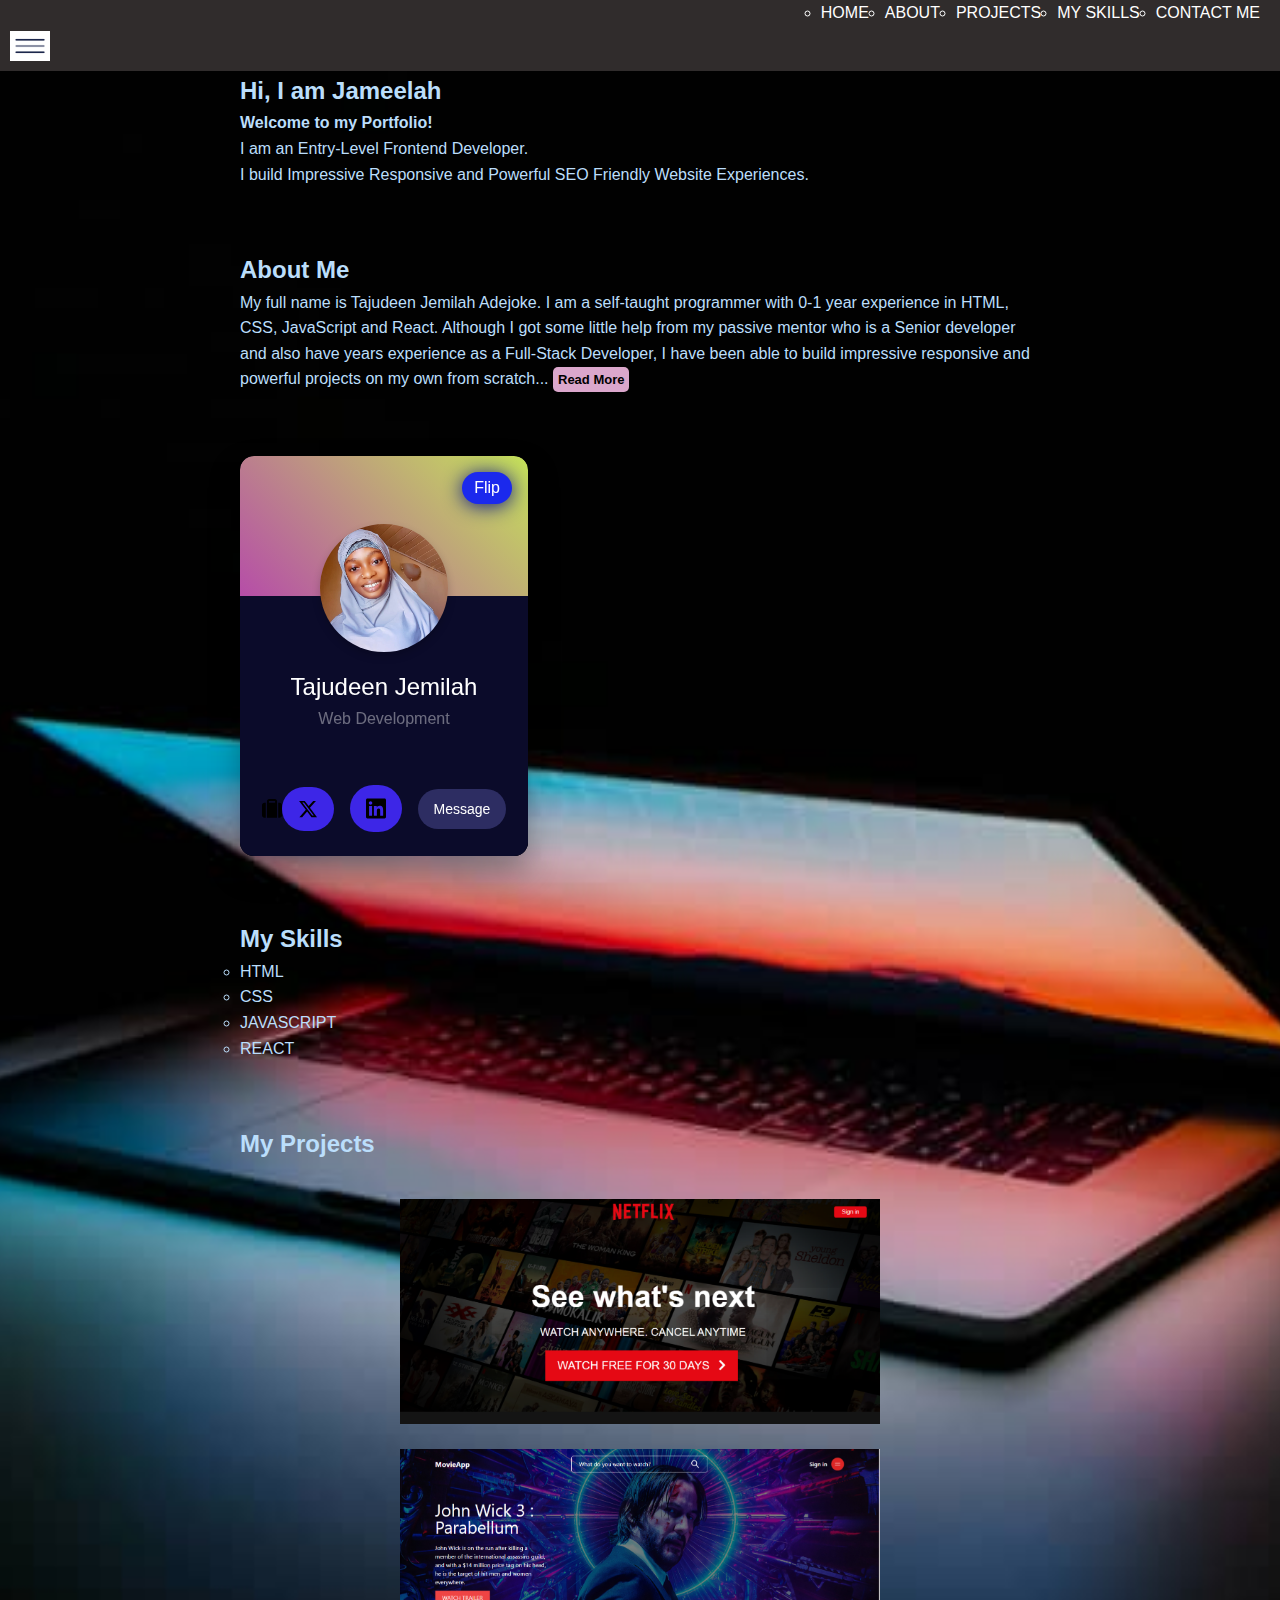
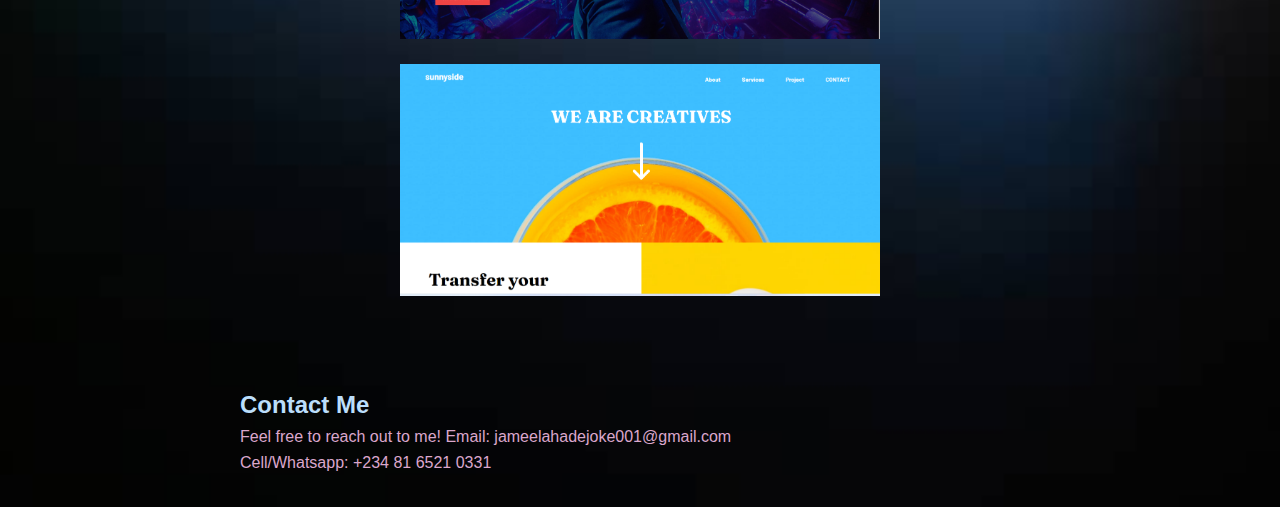
==== index.html @ d33e9a2a "Add files via upload" ====
<!DOCTYPE html>
<html lang="en">
<head>
  <meta charset="UTF-8">
  <meta name="viewport" content="width=device-width, initial-scale=1.0">
  <title>Jameelah's Portfolio</title>
  <link rel="stylesheet" href="styles.css">
</head>
<body class="body">
  <header class="header" alt="header">
    <nav>
    <h1> </h1>
    <ul class="header-list">
    <li><a href="#home" alt="home">Home</a></li>
    <li><a href="#about" alt="about">About</a></li>
    <li><a href="#projects" alt="Projects">Projects</a></li>
    <li> <a href="#skills" alt="My Stacks"> My Skills </a> </li>
    <li><a href="#contact" alt="Contact Me">Contact Me</a></li>
    </ul>
    </nav>


<!-- Menu Bar -->
    <nav>
      <div class="menu-div"> <img class="menu-bar" src="img/hamburger.png">
        <div class="menu-item">
          <a href="html-source-code.html" target="_blank" class="menu-item"><i class="fas fa-home"></i> Projects</a>
          <a href="#" class="menu-item"><i class="fas fa-user"></i> Code Snippets </a>
        </div>
      </div>
    </nav>
  </header>

<!-- Section Elements -->

  <section id="home">
    <div class="content" style="margin-top: 40px;">
      <h2>Hi, I am Jameelah</h2>
      <p style="font-weight: bold"> Welcome to my Portfolio! </p>
      <p>I am an Entry-Level Frontend Developer. <br> I build Impressive Responsive and Powerful SEO Friendly Website Experiences.</p>
    </div>
  </section>
  <section id="about">
    <div class="content">
      <h2>About Me</h2>
      <p>My full name is Tajudeen Jemilah Adejoke.
        I am a self-taught programmer with 0-1 year experience in HTML, CSS, JavaScript and React. Although I got some little help from my passive mentor who is a Senior developer and also have  years experience as a Full-Stack Developer, I have been able to build impressive responsive and powerful projects on my own from scratch... <strong> <button class="read-more" onclick="readMore()"> Read More </button> </strong>
        <p class="js-more-info"></p>
      </p>
    </div>
  </section>

  <section id="projects">
  <div class="content">


<!-- Project cards here -->

  <div class="card user">
  <span class="inner-card-backface">
  <span class="flip-inner-card">
  <h3>About</h3>
  <p>
  I am an Entry-Level Frontend Developer. I Build Impressive Responsive & Powerful SEO Friendly Websites. My Skills are HTML, CSS, JavaScript, React, Shoemaking, etc
  </p>
  <span class="unflip">Unflip</span>
  </span>
  </span>
  <span class="inner-card">
  <span class="user-details">
  <span class="top-section">
  <span class="flip">Flip</span>
  </span>
  <span class="bottom-section">
  <span class="name">Tajudeen Jemilah</span>
  <span class="area"
  ><span class="area-container">Web Development</span></span
  >
   <!--icons for card here-->
  <span class="buttons"> <img class="icons" src="svg/suitcase-solid.svg">
  <a
  href="https://twitter.com/JameelahAdejoke?s=09"
  target="_blank"
  class="main"
  >
  <img class="icons" src="svg/x-twitter.svg">
  <!-- <i class="fa-brands fa-x-twitter fa-beat"></i> -->
  </a>
  <a
  href="https://www.linkedin.com/in/jemilah-tajudeen-34b375207"
  target="_blank"
  class="main"
  >
  <img class="icons" src="svg/linkedin.svg">
  <!-- <i class="fa-brands fa-linkedin"></i> -->
  </a>
  <a
  href="https://twitter.com/JameelahAdejoke?s=09"
  target="_blank"
  class="message"
  >
  Message</a
  >
  </span>
  </span>
  <span class="user-icon">
  <img
  src="img/jameelah.jpg"
  alt="User Icon"
  />
  </span>

  <span class="glare"></span>
  </span>
  </span>
  </div>

  </div>
  </section>
  <!-- Project Section Ends Here-->

  <section id="My-Skills">
    <div class="content">
    <h2 class="My-Skills"> My Skills </h2>
    <ul>
      <li>Html</li>
      <li>CSS</li>
      <li>Javascript</li>
      <li>React</li>
    </ul>
    </div>
    </section>
    <section id="My-projects">
      <div class="content">
        <h2 class="My-project">My Projects</h2>
        <div class="projects">
          <a href="https://netflix-clone-1ku5.vercel.app" target="_blank">
            <img src="img/netflix-clone.png" alt="">
          </a>
          <a href="https://movie-app-uafo.vercel.app" target="_blank">
            <img src="img/movie-app.png" alt="">
          </a>
          <a href="https://jemmygem.github.io/Sunnyside/" target="_blank">
            <img src="img/sunnyside.png" alt="">
          </a>
        </div>
      </div>

    </section>

  <section id="contact">
  <div class="content">
  <h2>Contact Me</h2>
  <p><a style="color: #dba7cc;" href="mailto:jameelahadejoke001@gmail.com"> Feel free to reach out to me! Email: jameelahadejoke001@gmail.com <br> Cell/Whatsapp: +234 81 6521 0331 </a></p>
  </div>
  </section>

  <div class="animation-container">
  <div class="animation"></div>
  </div>

  <script src="index.js"></script>
</body>
</html>
---- styles.css ----
.body {
background-image: url(/img/background-image.jpeg);
background-size: cover;
background-repeat: no-repeat;
background-position: center;
margin: 0;
line-height: 1.6;
font-family: Arial, sans-serif;
}


* {
  margin: 0;
  padding: 0;
  box-sizing: border-box;
}


/* Header Styles*/
header {
  position: fixed;
  right: 0px;
  left: 0px;
  z-index: 100;
  background-color: #302c2c;
  color: #fff;
  top: 0px;
  padding-left: 10px;
  padding-right: 10px;
}

a:hover {
color: #4f7ec4;
font-weight: bold;
}

.header-list {
padding-right: 10px;
}

nav {
  display: flex;
  justify-content: space-between;
  align-items: center;
}

nav h1 {
  font-size: 1.5rem;
}

nav ul {
  list-style: none;
  display: flex;
}

nav ul li {
  margin-left: 1rem;
}

nav ul li a {
  text-decoration: none;
  color: #fff;
}



/* Menu Bar Styles */

.menu-div{
  display: flex;
  padding-bottom: 10px;
  padding-top: 5px;
}

.menu-bar {
  justify-content: center;
  background-color: #4f7ec4;
  height: 30px;
  width: 40px;
  align-items: center;
  
}

.menu-div:hover .menu-item {
  opacity: 1;
}

.menu-item {
  margin-top: -15px;
  position: relative;
  color: #fff;
  text-decoration: none;
  font-size: 16px;
  margin: 0 0px;
  padding-right: 5px;
  padding-left: 5px;
  transition: color 0.15s ease;
  opacity: 0;
}

.menu-item:hover {
  color:  #4f7ec4;
  font-weight: bold;
}
.menu-item::before {
  content: "";
  position: absolute;
  left: 0;
  bottom: 0;
  width: 100%;
  height: 2px;
  background-color: #007BFF;
  transform: scaleX(0);
  transform-origin: left;
  transition: transform 0.3s ease;
}


.menu-item:hover::before {
  transform: scaleX(1);
}

/* Responsive Styles */
@media screen and (max-width: 768px) {
  .menu-bar {
    flex-direction: column;
    height: auto;
  }

  .menu-item {
    margin: 5px 0;
  }
}




/* Sections Styles */

section {
  padding: 2rem;
   
}

.content {
  max-width: 800px;
  margin: 0px auto;
  color: #bbdefb;
  background-color: none;
}

.read-more{
padding: 5px;
background-color: #dba7cc;
color: black;
border: none;
font-size: 13px;
border-radius: 5px;
font-weight: bold;
cursor: pointer;
}

.js-more-info{
transition: 0.15s;
}

.btn {
  display: inline-block;
  background-color: #3e3a3a;
  padding: 0.75rem 1rem;
  border-radius: 5px;
  margin-top: 10px;
}

.contact-text 
 /* .View-projects {
  background-color: transparent;
  border: none;
  color: white;
  font-weight: bold;
} */

/* Menu Styles */
.menu-icon {
  width: 50px;
  height: 50px;
}

.My-project {
margin-bottom: 10px;
}

/* My Project */
.projects{
  width: 60%;
  margin: 0 auto;
}

.projects a{
  margin: 10px;
  cursor: pointer;
}

.projects img{
  width: 100%;
}

.card {
  box-shadow: none;
  backface-visibility: visible;
  background: transparent;
  font-family: Inter, -apple-system, BlinkMacSystemFont, Segoe UI, Roboto,
    Oxygen, Ubuntu, Cantarell, Open Sans, Helvetica Neue, sans-serif;
  transform-style: preserve-3d;
  padding: 0;
  height: auto;
  /* margin: 0 2rem 4rem 0; */
  width: 18rem;
  height: 25rem;
  /* float: left; */
  transition: all 0.2s ease-out;
  border: none;
  letter-spacing: 1px;
}

.flip,
.unflip {
  background: #1b29ed;
  font-size: 1rem;
  position: absolute;
  top: 1rem;
  right: 1rem;
  padding: 0.5rem 0.75rem;
  border-radius: 100px;
  line-height: 1rem;
  cursor: pointer;
  box-shadow: 0 2px 20px #0b1485;

  transition: all 0.1s ease-out;
}

.unflip {
  top: auto;
  background: #2d2d62;
  bottom: 1rem;
}

.flip:hover {
  background: rgba(0, 0, 0, 0.3);
}

.card .flip:hover,
.card .unflip:hover {
  background: #0f1cc5;
}

.inner-card-backface {
  transform: rotateX(0) rotateY(0deg) scale(1) translateZ(-4px);
  border-radius: 14px;
  background: linear-gradient(45deg, #0b0b2a, #0b0b2a);
  position: absolute;
  top: 0;
  color: white;
  padding: 2rem;
  box-sizing: border-box;
  transition: all 0.15s ease-out;
  will-change: transform, filter;
  left: 0;
  width: 100%;
  height: 100%;
}

.card.flipped {
  transform: rotateY(180deg);
}

.card .flip-inner-card {
  transform: rotateY(180deg);
  position: absolute;
  top: 0;
  padding: 2rem 1.5rem;
  box-sizing: border-box;
  left: 0;
  width: 100%;
  height: 100%;
}

.flip-inner-card h3 {
  font-size: 1.25rem;
  margin-top: 0;
}

.flip-inner-card p {
  color: rgba(255, 255, 255, 0.6);
  font-weight: 400;
  line-height: 1.5rem;
}

.card .inner-card {
  font-size: 2rem;
  color: white;
  padding: 1rem 2rem;
  line-height: 3rem;
  will-change: transform, filter;
  float: none;
  background: black;
  background-size: calc(100% + 6px) auto;
  background-position: -3px -3px;
  margin: 0;
  transition: all 0.15s ease-out;
  height: auto;
  border-radius: 14px;
  box-sizing: border-box;
  overflow: hidden;
  display: block;
  margin: 0px auto;
  transform: rotateX(0deg) rotateY(0deg) scale(1);
  top: 0;
  height: 100%;
  filter: drop-shadow(0 15px 15px rgba(0, 0, 0, 0.3));
  font-weight: 500;
  perspective-origin: 0 0;
  letter-spacing: 0;
}

.card .glare {
  content: "";
  position: absolute;
  top: 0;
  left: 0;
  width: 100%;
  transition: all 0.1s ease-out;
  opacity: 0.6;
  pointer-events: none;
  height: 100%;
  border-radius: 14px;
  z-index: 9999;
  mix-blend-mode: hard-light;
  background: radial-gradient(
    circle at 50% 50%,
    rgb(199 198 243),
    transparent
  );
}

.card .top-section {
  background: linear-gradient(45deg, rgb(182, 77, 168) 0%, rgb(197, 226, 89) 100%);
  position: absolute;
  top: 0;
  left: 0;
  border-radius: 14px 14px 0 0;
  width: 100%;
  height: 35%;
  z-index: 99;
}

.card .user-icon {
  position: absolute;
  left: calc(50% - 64px);
  top: calc(35% - 72px);
  z-index: 99;
}

.card .user-icon img {
  width: 128px;
  height: 128px;
  box-shadow: 0 4px 9px rgba(0, 0, 0, 0.2);
  border-radius: 100px;
  transform: scale(1);
  transition: all 0.1s ease-out;
}

.card .user-icon img:hover {
  transform: scale(1.08);
}

.card .glare {
  opacity: 0;
}

.card.animated .glare {
  opacity: 0.3;
}

.card.animated.user .glare {
  opacity: 0.15;
}

.card .name {
  color: white;
  font-size: 1.5rem;
}

.card .bottom-section {
  position: absolute;
  top: 35%;
  left: 0;
  background: #0b0b2a;
  width: 100%;
  height: 65%;
  box-sizing: border-box;
  padding-top: 64px;
  text-align: center;
}

.bottom-section .area {
  font-size: 1rem;
  opacity: 0.4;
  display: block;
  line-height: 1rem;
}

.buttons {
  float: left;
  width: calc(100% - 2rem);
  position: absolute;
  bottom: 1.5rem;
  display: flex;
  align-items: center;
  justify-content: center;
  left: 1rem;
}

.buttons > a {
  border: none;
  width: auto;
  background: #2d2d62;
  padding: 0;
  font-size: 0.875rem;
  display: flex;
  align-items: center;
  justify-content: center;
  color: white;
  line-height: 1rem;
  transition: all 0.1s ease-out;
  transform: scale(1);
  padding: 0.75rem 1rem;
  margin: 0 1rem 0 0;
  border-radius: 100px;
  text-decoration: none;
}

.buttons .main {
  background: #3d26e7;
}

.buttons > .main:hover {
  background: #614df1;
}

.buttons > a:hover {
  background: #494989;
}

.buttons .message {
  margin: 0;
}

 .icons {
  width: 20px;
  height: auto;
}
a {
  text-decoration: none;
}
li {
  list-style: circle;
  text-transform: uppercase;
}
.projects img {
  display: grid;
  grid-template-columns: 3, 1fr;
}
/* Add more styling for project cards and other sections as needed */
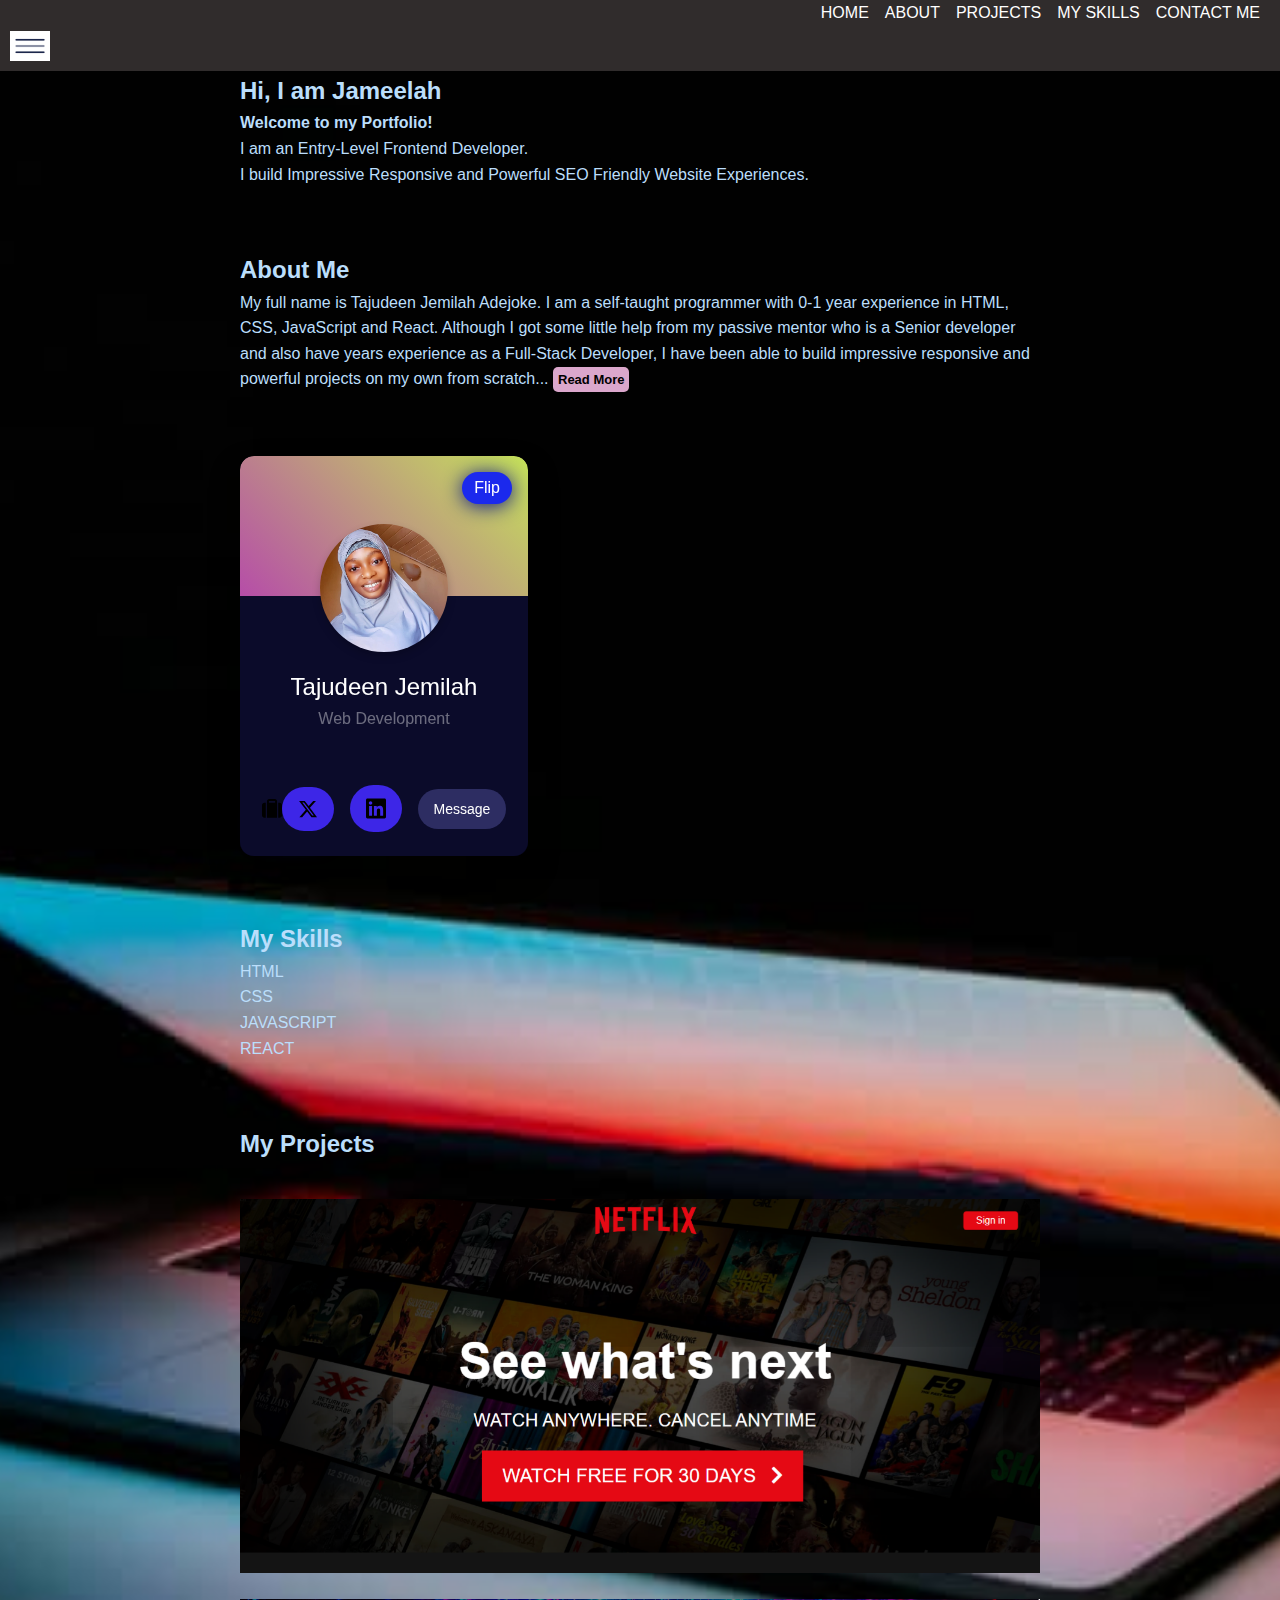
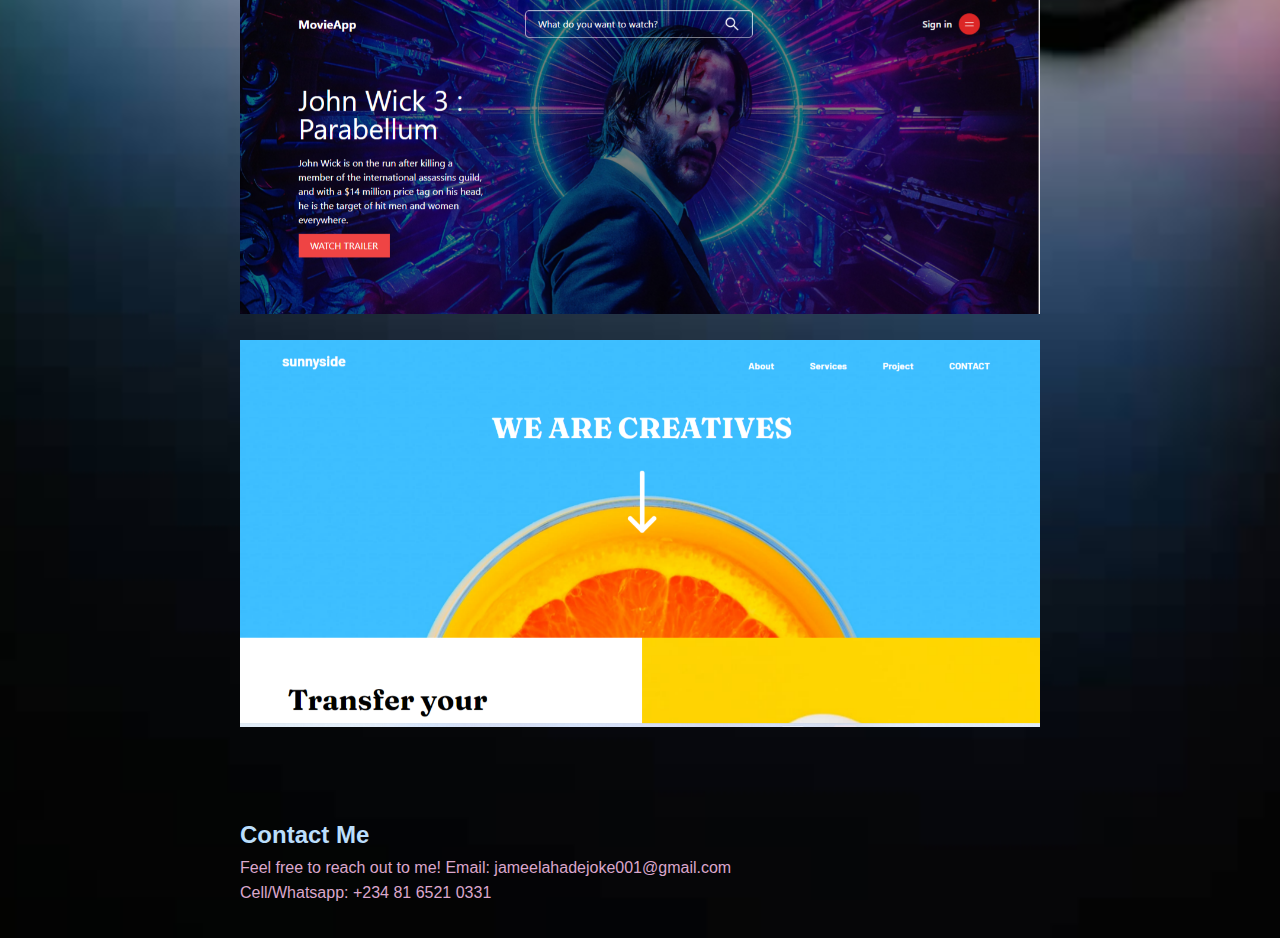
==== commit ba11426d: "Add files via upload" ====
--- a/index.html
+++ b/index.html
@@ -11,11 +11,21 @@
     <nav>
     <h1> </h1>
     <ul class="header-list">
-    <li><a href="#home" alt="home">Home</a></li>
-    <li><a href="#about" alt="about">About</a></li>
-    <li><a href="#projects" alt="Projects">Projects</a></li>
-    <li> <a href="#skills" alt="My Stacks"> My Skills </a> </li>
-    <li><a href="#contact" alt="Contact Me">Contact Me</a></li>
+      <li>
+        <a href="#home" alt="home">Home</a>
+      </li>
+      <li>
+        <a href="#about" alt="about">About</a>
+      </li>
+      <li>
+        <a href="#projects" alt="Projects">Projects</a>
+      </li>
+      <li>
+         <a href="#skills" alt="My Stacks"> My Skills </a> 
+      </li>
+      <li>
+        <a href="#contact" alt="Contact Me">Contact Me</a>
+      </li>
     </ul>
     </nav>
 
--- a/styles.css
+++ b/styles.css
@@ -121,6 +121,10 @@
   transform: scaleX(1);
 }
 
+ul li{
+  list-style-type: none;
+}
+
 /* Responsive Styles */
 @media screen and (max-width: 768px) {
   .menu-bar {
@@ -193,7 +197,7 @@
 
 /* My Project */
 .projects{
-  width: 60%;
+  width: 100%;
   margin: 0 auto;
 }
 
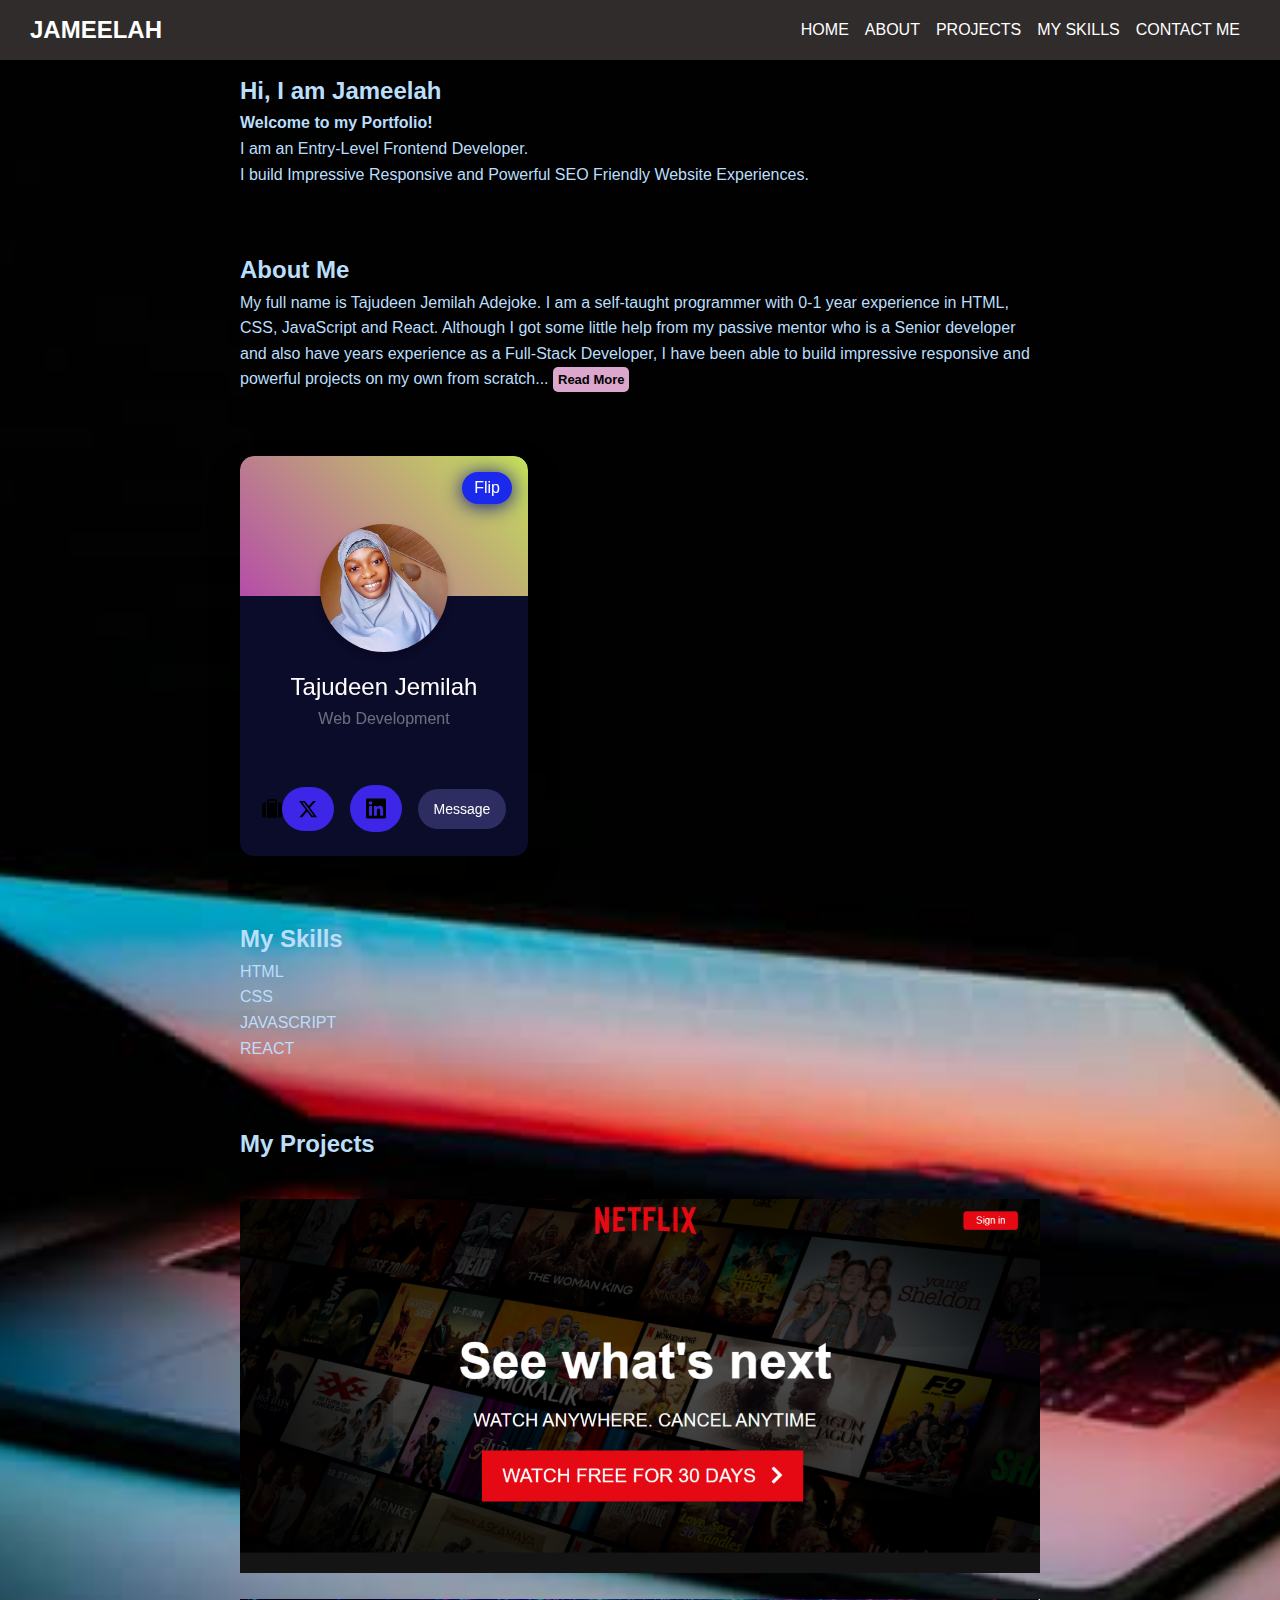
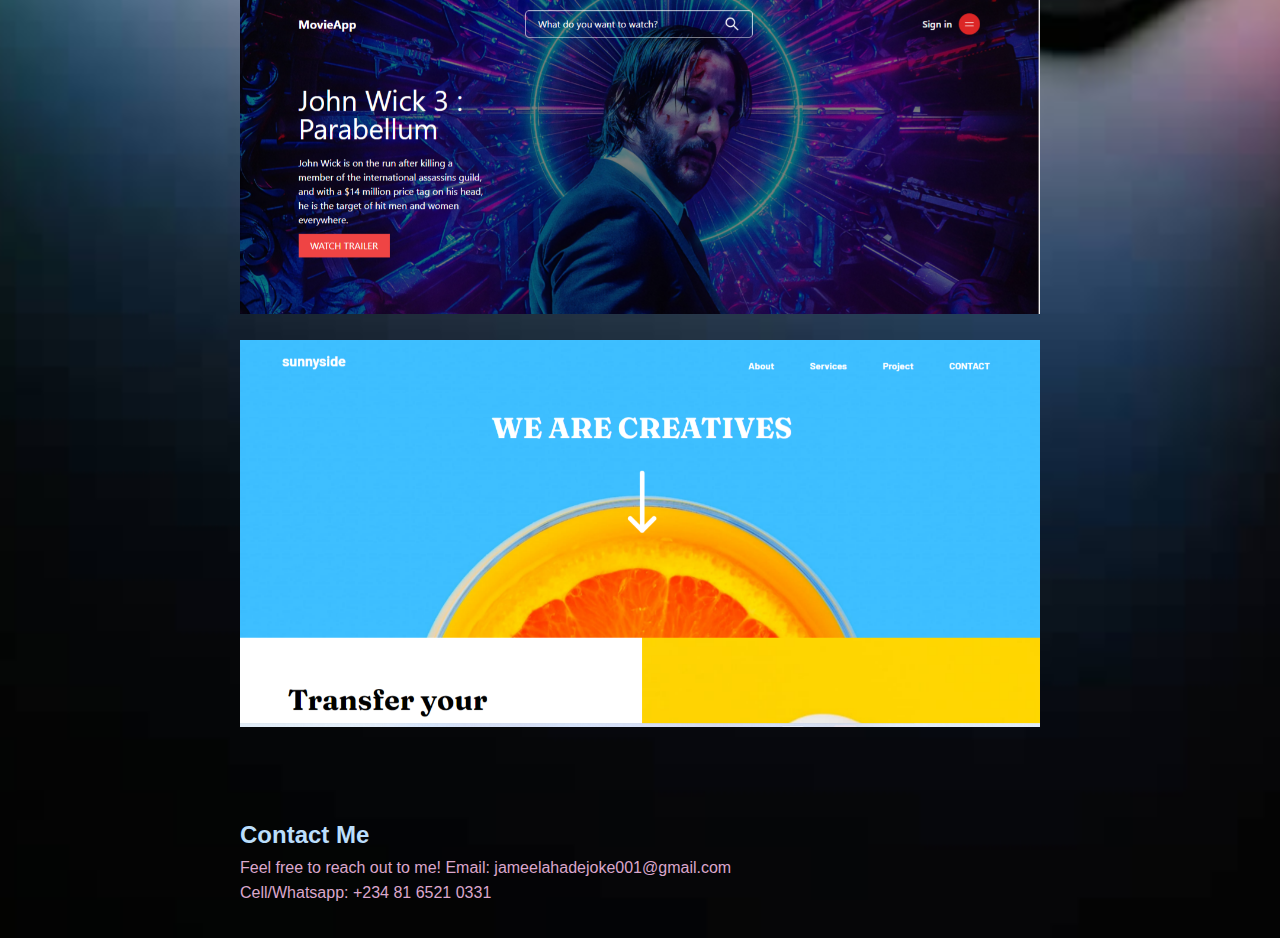
==== commit 7615b8f0: "Add files via upload" ====
--- a/index.html
+++ b/index.html
@@ -6,39 +6,46 @@
   <title>Jameelah's Portfolio</title>
   <link rel="stylesheet" href="styles.css">
 </head>
+
 <body class="body">
   <header class="header" alt="header">
-    <nav>
-    <h1> </h1>
-    <ul class="header-list">
-      <li>
-        <a href="#home" alt="home">Home</a>
-      </li>
-      <li>
-        <a href="#about" alt="about">About</a>
-      </li>
-      <li>
-        <a href="#projects" alt="Projects">Projects</a>
-      </li>
-      <li>
-         <a href="#skills" alt="My Stacks"> My Skills </a> 
-      </li>
-      <li>
-        <a href="#contact" alt="Contact Me">Contact Me</a>
-      </li>
-    </ul>
-    </nav>
+    <h2 class="logo">JAMEELAH</h2>
+    <div>
+      <button class="hamburger">
+        <span class="bar"></span>
+        <span class="bar"></span>
+        <span class="bar"></span>
+      </button>
+      <nav>
+        <ul class="header-list">
+          <li>
+            <a href="#home" alt="home">Home</a>
+          </li>
+          <li>
+            <a href="#about" alt="about">About</a>
+          </li>
+          <li>
+            <a href="#projects" alt="Projects">Projects</a>
+          </li>
+          <li>
+            <a href="#skills" alt="My Stacks"> My Skills </a>
+          </li>
+          <li>
+            <a href="#contact" alt="Contact Me">Contact Me</a>
+          </li>
+        </ul>
+      </nav>
+    </div>
 
-
-<!-- Menu Bar -->
-    <nav>
+    <!-- Menu Bar -->
+    <!-- <nav>
       <div class="menu-div"> <img class="menu-bar" src="img/hamburger.png">
         <div class="menu-item">
           <a href="html-source-code.html" target="_blank" class="menu-item"><i class="fas fa-home"></i> Projects</a>
           <a href="#" class="menu-item"><i class="fas fa-user"></i> Code Snippets </a>
         </div>
       </div>
-    </nav>
+    </nav> -->
   </header>
 
 <!-- Section Elements -->
@@ -53,8 +60,18 @@
   <section id="about">
     <div class="content">
       <h2>About Me</h2>
-      <p>My full name is Tajudeen Jemilah Adejoke.
-        I am a self-taught programmer with 0-1 year experience in HTML, CSS, JavaScript and React. Although I got some little help from my passive mentor who is a Senior developer and also have  years experience as a Full-Stack Developer, I have been able to build impressive responsive and powerful projects on my own from scratch... <strong> <button class="read-more" onclick="readMore()"> Read More </button> </strong>
+      <p>
+        My full name is Tajudeen Jemilah Adejoke.
+        I am a self-taught programmer with 0-1 year experience in HTML,
+        CSS, JavaScript and React. Although I got some little help from my passive
+        mentor who is a Senior developer and also have  years experience as a
+        Full-Stack Developer, I have been able to build impressive responsive
+        and powerful projects on my own from scratch...
+        <strong>
+          <button class="read-more" onclick="readMore()">
+           Read More
+          </button>
+        </strong>
         <p class="js-more-info"></p>
       </p>
     </div>
@@ -105,12 +122,12 @@
   <!-- <i class="fa-brands fa-linkedin"></i> -->
   </a>
   <a
-  href="https://twitter.com/JameelahAdejoke?s=09"
-  target="_blank"
-  class="message"
+    href="https://twitter.com/JameelahAdejoke?s=09"
+    target="_blank"
+    class="message"
   >
-  Message</a
-  >
+    Message
+  </a>
   </span>
   </span>
   <span class="user-icon">
--- a/styles.css
+++ b/styles.css
@@ -14,6 +14,7 @@
   margin: 0;
   padding: 0;
   box-sizing: border-box;
+  scroll-behavior: smooth;
 }
 
 
@@ -26,8 +27,14 @@
   background-color: #302c2c;
   color: #fff;
   top: 0px;
-  padding-left: 10px;
-  padding-right: 10px;
+  padding: 0 30px;
+  display: flex;
+  justify-content: space-between;
+  align-items: center;
+}
+
+.logo{
+  font-family: 'Gill Sans', 'Gill Sans MT', Calibri, 'Trebuchet MS', sans-serif;
 }
 
 a:hover {
@@ -38,11 +45,74 @@
 .header-list {
 padding-right: 10px;
 }
+
+/* Hamburger Icon Styles */
+.hamburger {
+  display: block;
+  cursor: pointer;
+  background: transparent;
+  border: none;
+  padding: 0;
+  width: 30px;
+  height: 24px;
+  position: relative;
+}
+
+.bar {
+  display: block;
+  width: 100%;
+  height: 3px;
+  background-color: #4f7ec4;
+  position: absolute;
+  transition: background-color 0.3s ease;
+}
+
+/* CSS for the closed hamburger icon */
+.hamburger .bar:nth-child(1) {
+  top: 0;
+  transform: translateY(0) rotate(0deg);
+}
+
+.hamburger .bar:nth-child(2) {
+  top: 50%;
+  transform: translateY(-50%) rotate(0deg);
+}
+
+.hamburger .bar:nth-child(3) {
+  bottom: 0;
+  transform: translateY(0) rotate(0deg);
+}
+
+/* CSS for the open hamburger icon */
+.hamburger.close .bar:nth-child(1) {
+  top: 50%;
+  transform: translateY(-50%) rotate(45deg);
+}
+
+.hamburger.close .bar:nth-child(2) {
+  display: none;
+}
+
+.hamburger.close .bar:nth-child(3) {
+  top: 50%;
+  transform: translateY(-50%) rotate(-45deg);
+}
+
+
+.hamburger:hover .bar {
+  background-color: #ff5733;
+}
+
 
 nav {
   display: flex;
   justify-content: space-between;
   align-items: center;
+  height: 60px;
+}
+
+nav.show {
+  display: block;
 }
 
 nav h1 {
@@ -79,7 +149,6 @@
   height: 30px;
   width: 40px;
   align-items: center;
-  
 }
 
 .menu-div:hover .menu-item {
@@ -103,6 +172,7 @@
   color:  #4f7ec4;
   font-weight: bold;
 }
+
 .menu-item::before {
   content: "";
   position: absolute;
@@ -125,18 +195,6 @@
   list-style-type: none;
 }
 
-/* Responsive Styles */
-@media screen and (max-width: 768px) {
-  .menu-bar {
-    flex-direction: column;
-    height: auto;
-  }
-
-  .menu-item {
-    margin: 5px 0;
-  }
-}
-
 
 
 
@@ -144,7 +202,6 @@
 
 section {
   padding: 2rem;
-   
 }
 
 .content {
@@ -177,7 +234,7 @@
   margin-top: 10px;
 }
 
-.contact-text 
+.contact-text
  /* .View-projects {
   background-color: transparent;
   border: none;
@@ -476,4 +533,59 @@
   display: grid;
   grid-template-columns: 3, 1fr;
 }
-/* Add more styling for project cards and other sections as needed */
+
+/* Responsive Styles */
+@media (max-width: 768px) {
+  .menu-bar {
+    flex-direction: column;
+    height: auto;
+  }
+
+  .menu-item {
+    margin: 5px 0;
+  }
+
+  nav {
+    display: none;
+    position: fixed;
+    top: 0;
+    right: -300px;
+    width: 250px;
+    height: 100%;
+    background-color: #0b0b2a;
+    z-index: 999;
+    transition: right 0.3s ease;
+  }
+
+  .header-list{
+    display: flex;
+    flex-direction: column;
+    justify-content: space-evenly;
+    align-items: center;
+    height: 80%;
+    margin: 0 auto;
+  }
+
+  .hamburger {
+    display: block;
+    cursor: pointer;
+    z-index: 1000;
+  }
+
+  nav.show {
+    right: 0;
+  }
+}
+
+/* Desktop View Styles */
+@media (min-width: 769px) {
+  .hamburger {
+    display: none;
+  }
+
+  nav {
+    display: flex;
+    align-items: center;
+    justify-content: space-between;
+  }
+}